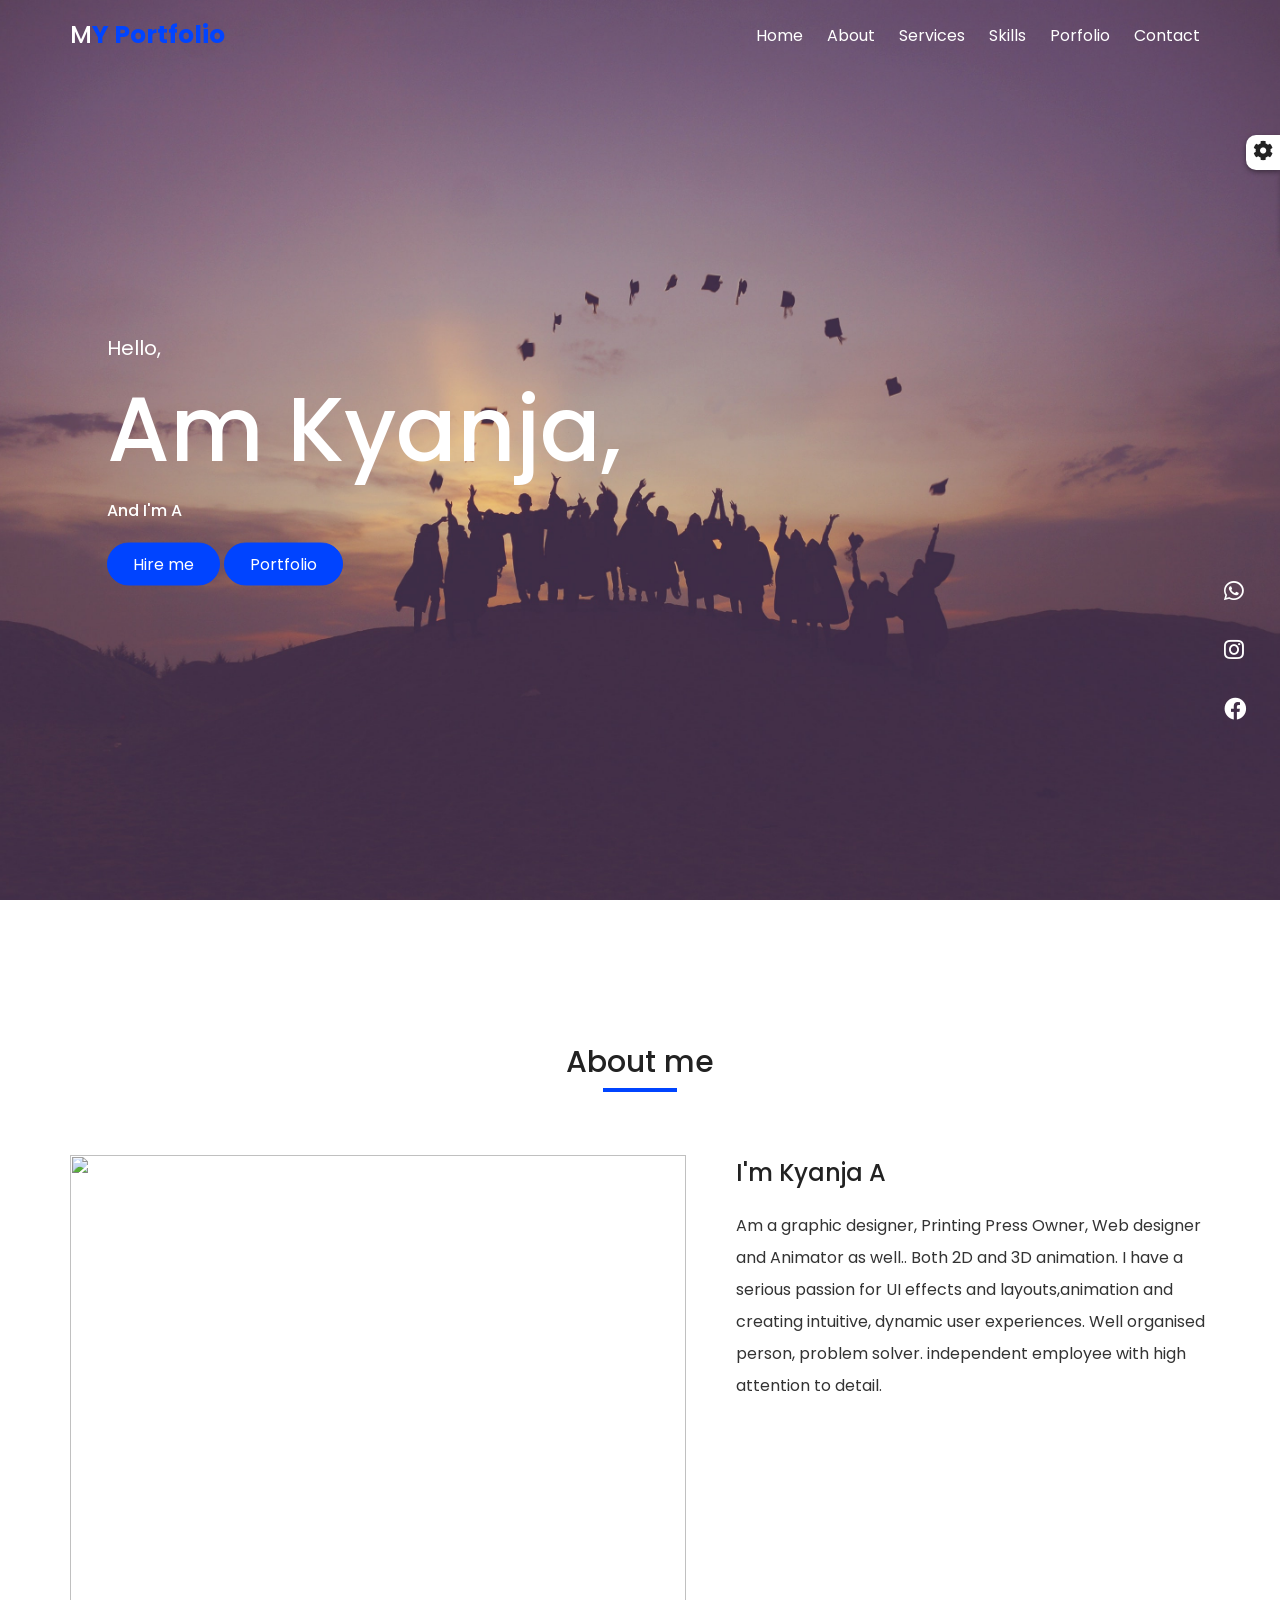
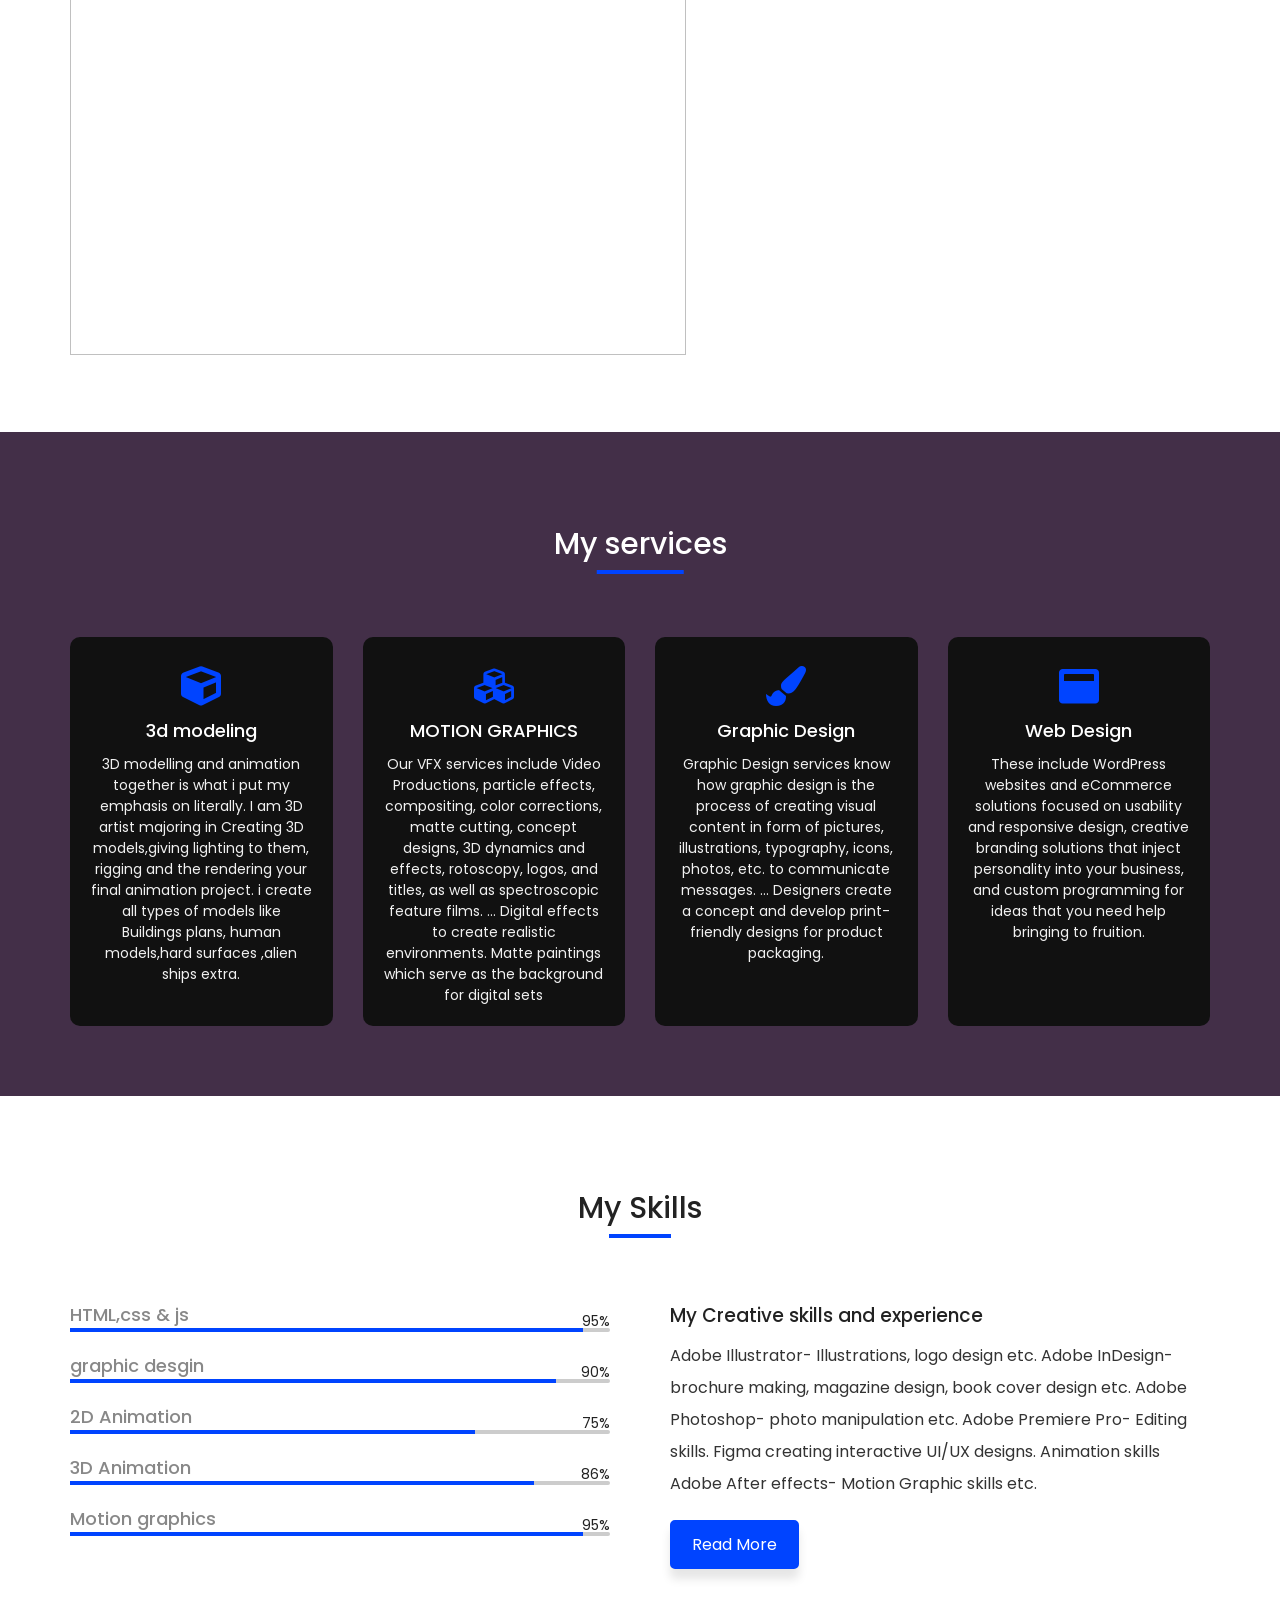
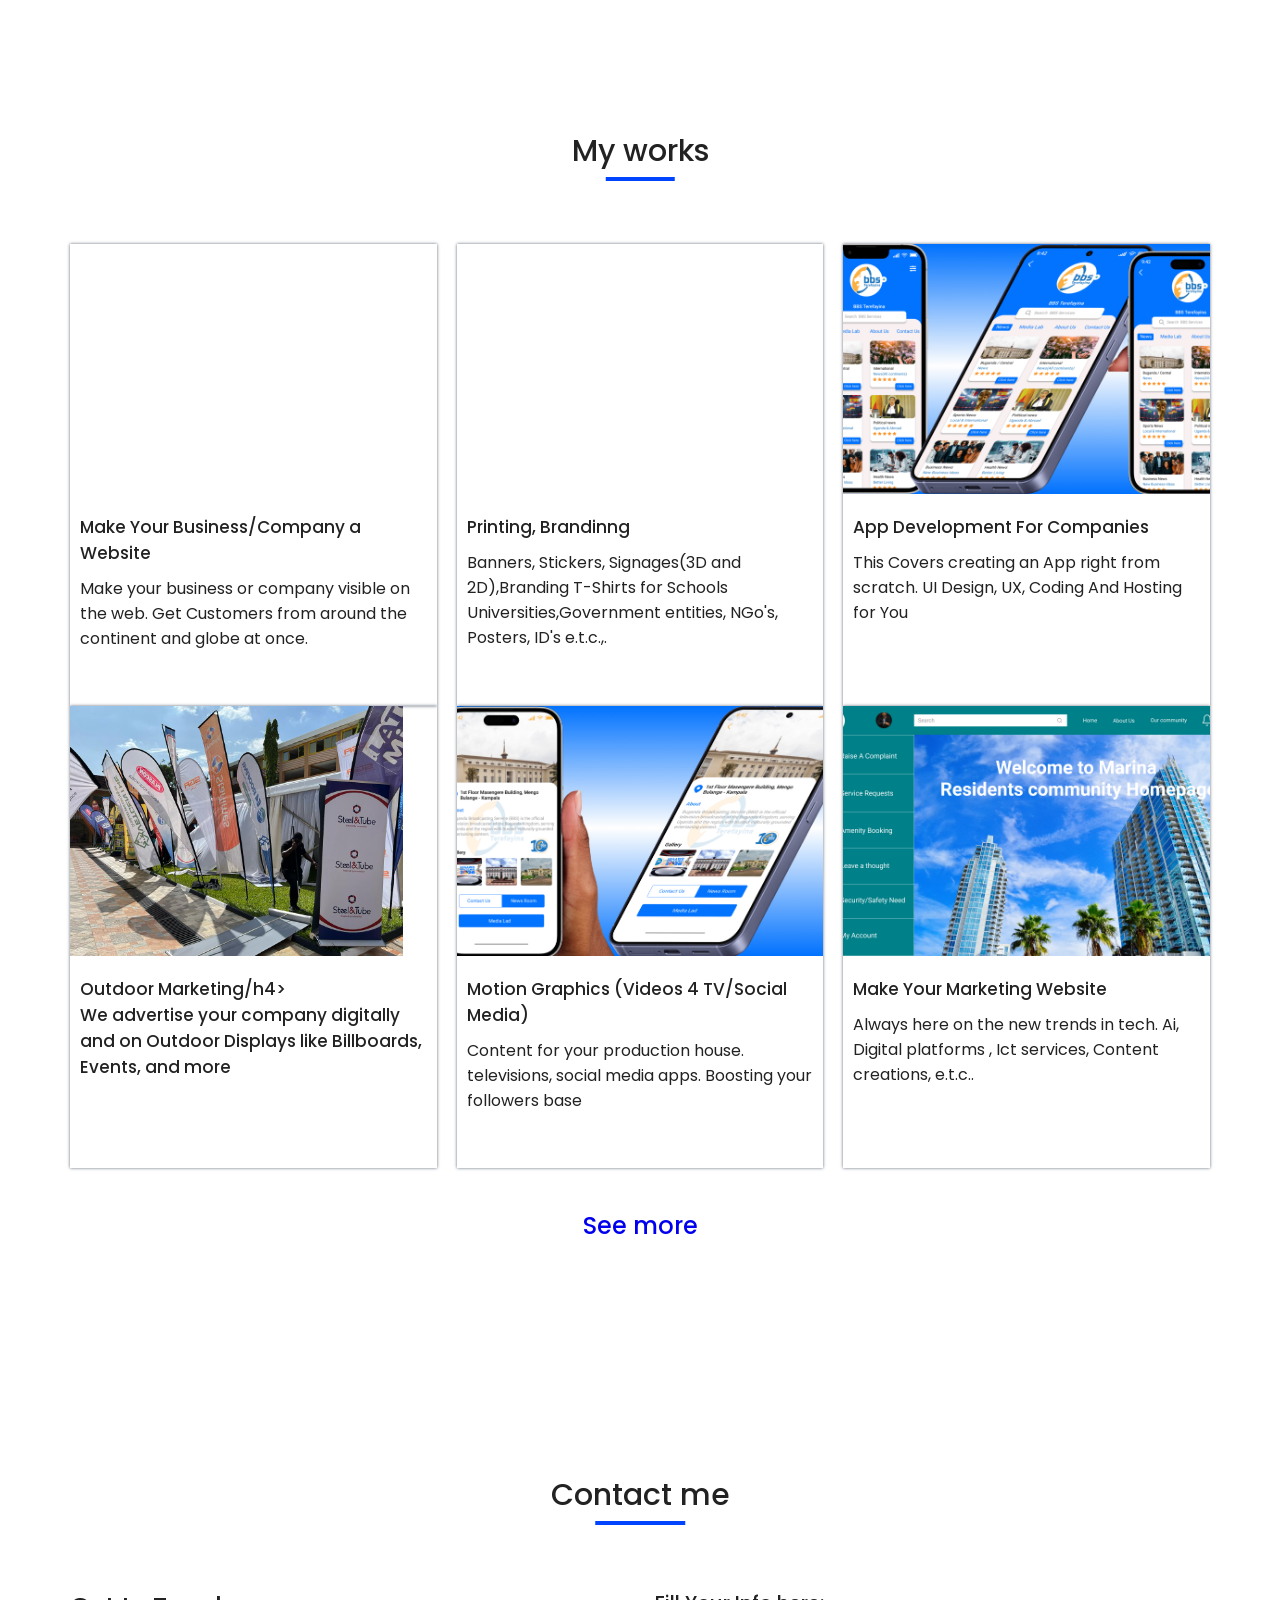
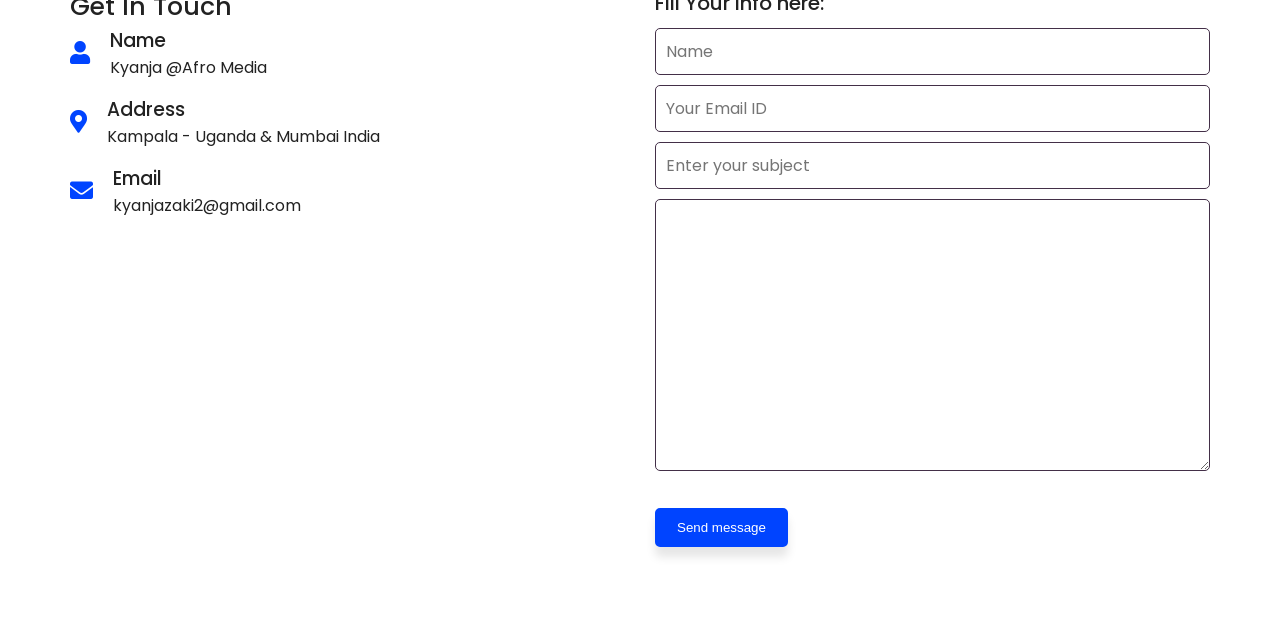
==== index.html @ 5a4c129a "Rename my website.html to index.html" ====
<!DOCTYPE html>
<html lang="en">

<head>
  <meta charset="UTF-8">
  <meta http-equiv="X-UA-Compatible" content="IE=edge">
  <meta name="viewport" content="width=device-width, initial-scale=1.0">
  <title>Personal Portfolio</title>
  <!-- favicon -->
  <link rel="shortcut icon" href="images/favicosn-1.ico" type="image/x-icon" />
  <!-- Font Awesome -->
  <link rel="stylesheet" href="https://cdnjs.cloudflare.com/ajax/libs/font-awesome/5.15.3/css/all.min.css" />
  <!-- AOS -->
  <link rel="stylesheet" href="https://cdnjs.cloudflare.com/ajax/libs/aos/2.3.4/aos.css" />
  <!-- Glidejs -->
  <link rel="stylesheet" href="https://cdnjs.cloudflare.com/ajax/libs/Glide.js/3.4.1/css/glide.core.css" />
  <link rel="stylesheet" href="https://cdnjs.cloudflare.com/ajax/libs/Glide.js/3.4.1/css/glide.theme.css" />
  <!-- Custom Stylesheet -->
  <link rel="stylesheet" href="style.css" />

</head>

<body>

  <!-- Header -->
  <header class="header" id="home">
    <!-- Navigation -->
    <nav class="nav">
      <div class="navigation container">
        <div class="logo">
          <h1>M<span>Y</span><span> Portfolio</span></h1>
        </div>

        <div class="menu">
          <div class="top-nav">
            <div class="logo">
              <h1>Ǩ<span>镝</span><span> Portfolio</span></h1> 
            </div>



            <div class="close">
              <i class="fas fa-times"></i>
            </div>
          </div>

          <ul class="nav-list">
            <li class="nav-item">
              <a href="#home" class="nav-link scroll-link">Home</a>
              <a href="#about" class="nav-link scroll-link">About</a>
              <a href="#services" class="nav-link scroll-link">Services</a>
              <a href="#skills" class="nav-link scroll-link">Skills</a>
              <a href="#blog" class="nav-link scroll-link">Porfolio</a>
              
              <a href="#contact" class="nav-link scroll-link">Contact</a>
            </li>
          </ul>
        </div>
        <div class="hamburger">
          <i class="fas fa-bars"></i>
        </div>
      </div>
    </nav>
    <!-- Header Image  -->
    <img src="./images/kim1.jpg" alt="" />

    <!-- Hero  -->
    <div class="hero">
      <h3>Hello,</h3>
      <h1>Am Kyanja,</h1>
      <h4>And I'm A <span id="type1" class="typeit"></span></h4>
      <a href="#contact" class="nav-link scroll-link">Hire me</a>
<a href="#blog" class="nav-link scroll-link">Portfolio</a>
    </div>

    <div class="icons">
      <div><span><a href="https://wa.me/0772697828"><i class="fab fa-whatsapp"></i></a></span></div><br>
      <div><span> <a href="https:www.instagram.com/Kyanja_alzak_kim"><i class="fab fa-instagram"></i></a></span></div><br>
      <div><span><a href="https:www.facebook.com/Kyanja_alzak_kim"><i class="fab fa-facebook"></i></a></span></div><br>
<div><span><a href="https://www.behance.net/kyanjaalzakkim"><i class="fab fa-Behance"></i></a></span></div><br>

     
    </div>

    <!-- color  -->

    <div class="control">
      <div class="widget">
        <i class="fas fa-cog"></i>
      </div>

      <div class="colors">
        <span data-id="#0044ff"></span>
        <span data-id="#ff4600"></span>
        <span data-id="#ce00ff"></span>
        <span data-id="#03ffc7"></span>
      </div>
    </div>
  </header>

  <!-- Main  -->

  <section class="section about" id="about">
    <div class="title">
      <h1>About me</h1>
    </div>

    <div class="about-center container">
      <div class="left" data-aos="fade-right" data-aos-duration="1500">
        <img src="./images/mee.jpg" alt="" />
      </div>
      <div class="right" data-aos="fade-left" data-aos-duration="1500">
        <h1>I'm Kyanja A <span id="type2"></span></h1>
        <p>
         
          Am a graphic designer, Printing Press Owner, Web designer and Animator as well.. Both 2D and 3D animation.
          I have a serious passion for UI effects and layouts,animation and creating intuitive, 
          dynamic user experiences.
          
          Well organised person, problem solver. 
          independent employee with high attention to detail.


        </p>
        
      </div>
    </div>
  </section>

  <!-- Services  -->
  <section class="section theme" id="services">
    <div class="title">
      <h1>My services</h1>
    </div>

    <div class="services-center container">
      <div class="service" data-aos="fade-right" data-aos-duration="1500">
        <span><i class="fas fa-cube"></i></span>
        <h2>3d modeling</h2>
        <p>
          3D modelling and animation together is what i put my emphasis on literally. I am 3D artist majoring in Creating 3D models,giving lighting to them, rigging and the rendering your final animation project. i create all types of models like Buildings plans, human models,hard surfaces ,alien ships extra.
        </p>
      </div>

      <div class="service" data-aos="fade-up" data-aos-duration="1500">
        <span><i class="fa fa-cubes" aria-hidden="true"></i></span>
        <h2>MOTION GRAPHICS</h2>
        <p>
          Our VFX services include Video Productions, particle effects, compositing, color corrections, matte cutting, concept designs, 3D dynamics and effects, rotoscopy, logos, and titles, as well as spectroscopic feature films. ... Digital effects to create realistic environments. Matte paintings which serve as the background for digital sets
        </p>
      </div>
      <div class="service" data-aos="fade-left" data-aos-duration="1500">
        <span><i class="fa fa-paint-brush" aria-hidden="true"></i>
</span>
        <h2>Graphic Design</h2>
        <p>
          Graphic Design services know how graphic design is the process of creating visual content in form of pictures, illustrations, typography, icons, photos, etc. to communicate messages. ... Designers create a concept and develop print-friendly designs for product packaging.
        </p>
      </div>
<div class="service" data-aos="fade-left" data-aos-duration="1500">
        <span><i class="fa fa-window-maximize" aria-hidden="true"></i>
</span>
        <h2>Web Design</h2>
        <p>
         These include WordPress websites and eCommerce solutions focused on usability and responsive design, creative branding solutions that inject personality into your business, and custom programming for ideas that you need help bringing to fruition.
        </p>
      </div>
    </div>
  </section>
  <!-- Skills  -->
  <section class="section skills" id="skills">
    <div class="title">
      <h1>My Skills</h1>
    </div>

    <div class="skills-center container">
      <div class="skills-left">
        <div class="skills-box">
          <h4>HTML,css & js </h4>
          <div class="skills-ilt">
            <div class="skills-bar html"></div>
            <span>95%</span>
          </div>
        </div>
        <div class="skills-box">
          <h4>graphic desgin</h4>
          <div class="skills-ilt">
            <div class="skills-bar css"></div>
            <span>90%</span>
          </div>
        </div>
        <div class="skills-box">
          <h4>2D Animation</h4>
          <div class="skills-ilt">
            <div class="skills-bar javascript"></div>
            <span>75%</span>
          </div>
        </div>
        <div class="skills-box">
          <h4>3D Animation</h4>
          <div class="skills-ilt">
            <div class="skills-bar nodejs"></div>
            <span>86%</span>
          </div>
        </div>
        <div class="skills-box">
          <h4>Motion graphics</h4>
          <div class="skills-ilt">
            <div class="skills-bar mongodb"></div>
            <span>95%</span>
          </div>
        </div>
      </div>

      <div class="right">
        <h3>My Creative skills and experience</h3>
        <p>
          Adobe Illustrator- Illustrations, logo design etc.
Adobe InDesign- brochure making, magazine design, book cover design etc.
           Adobe Photoshop- photo manipulation etc.
           Adobe Premiere Pro- Editing skills.
           Figma creating interactive UI/UX designs.
           Animation skills
           Adobe After effects- Motion Graphic skills etc.
        </p>
        <a href="" class="btn">Read More</a>
      </div>
    </div>
  </section>


  

  <!-- Porfolio  -->


  <section class="section blog" id="blog">
    <div class="title">
      <h1>My works</h1>
    </div>

    <div class="blog-center container" data-aos="fade-up" data-aos-duration="1500">
      <div class="blog-box">
        <div class="image-container">
          <img src="./images/home page.jpg" alt="" />
        </div>
        <div class="content">
          <h4>Make Your Business/Company a  Website</h4>
          <p>
            Make your business or company visible on the web. 
            Get Customers from around the continent and globe at once.
          </p>
          <a href="Read More"></a>
        </div>
      </div>

      
     <div class="blog-box">
        <div class="image-container">
          <img src="./images/govt.jpg" alt="" />
        </div>
        <div class="content">
          <h4>Printing, Brandinng</h4>
          <p>
            Banners, Stickers, Signages(3D and 2D),Branding T-Shirts for Schools
            Universities,Government entities, NGo's, Posters, ID's e.t.c.,.
          </p>
          <a href="Read More"></a>
        </div>
      </div>
 <div class="blog-box">
        <div class="image-container">
          <img src="./images/interface.jpg" alt="" />
        </div>
        <div class="content">
          <h4>App Development For Companies</h4>
          <p>
            This Covers creating an App right from scratch.
            UI Design, UX, Coding And Hosting for You
          </p>
          <a href="Read More"></a>
        </div>
      </div>

<div class="blog-box">
        <div class="image-container">
          <img src="./images/drops.jpg" alt="" />
        </div>
        <div class="content">
          <h4>Outdoor Marketing/h4>
          <p>
            We advertise your company digitally and on Outdoor
            Displays like Billboards, Events, and more
          </p>
          <a href="Read More"></a>
        </div>
      </div>

<div class="blog-box">
        <div class="image-container">
          <img src="./images/mockup.jpg" alt="" />
        </div>
        <div class="content">
          <h4>Motion Graphics (Videos 4 TV/Social Media)</h4>
          <p>
            Content for your production house. televisions, social media apps.
            Boosting your followers base
          </p>
          <a href="Read More"></a>
        </div>
      </div>

<div class="blog-box">
        <div class="image-container">
          <img src="./images/Resident.jpg" alt="" />
        </div>
        <div class="content">
          <h4>Make Your Marketing Website</h4>
          <p>
            Always here on the new trends in tech. Ai, Digital platforms , 
            Ict services, Content creations, e.t.c..
          </p>
          <a href="Read More"></a>
        </div>
      </div>
</div> 
<div class="title">
      <h2>
              <a href="#">See more</a></h2>
    </div>         
  </section>



  <!-- Contact form  -->

  <section class="section contact" id="contact">
    <div class="title">
      <h1>Contact me</h1>
    </div>

    <div class="contact-center container">
      <div class="left" data-aos="fade-dowm" data-aos-duration="1500">
        <h2>Get In Touch</h2>
        
        <div>
          <span class="icon"><i class="fas fa-user"></i></span>
          <span class="content">
            <h3>Name</h3>
            <span>Kyanja @Afro Media</span>
          </span>
        </div>

        <div>
          <span class="icon"><i class="fas fa-map-marker-alt"></i></span>
          <span class="content">
            <h3>Address</h3>
            <span>Kampala - Uganda & Mumbai India</span>
          </span>
        </div>

        <div>
          <span class="icon"><i class="fas fa-envelope"></i></span>
          <span class="content">
            <h3>Email</h3>
            <span>kyanjazaki2@gmail.com</span>
          </span>
        </div>
      </div>

      <div class="right" data-aos="fade-up" data-aos-duration="1500">
        <form action="formp.php" method="POST" class="form">
          <h2>Fill Your Info here:</h2>
          <div>
            <input type="text" name="uname" placeholder="Name" required />
            <input type="email" name="email" placeholder="Your Email ID" required />
            <input type="text" name="subject" placeholder="Enter your subject" required />
          </div>

          <textarea name="message" id="" cols="30" rows="10" placeholder="Your message" required>
            </textarea>
          <button type="submit" class="btn btn-form">Send message</button>
        </form>
      </div>
    </div>
  </section>

  


  <!-- Scripts -->
  <!-- AOS -->
  <script src="https://cdnjs.cloudflare.com/ajax/libs/aos/2.3.4/aos.js"></script>
  <!-- TypeIt -->
  <script src="https://cdnjs.cloudflare.com/ajax/libs/typeit/7.0.4/typeit.min.js"></script>
  <!-- Glidejs -->
  <script src="https://cdnjs.cloudflare.com/ajax/libs/Glide.js/3.4.1/glide.min.js"></script>
  <!-- GSAP -->
  <script src="https://cdnjs.cloudflare.com/ajax/libs/gsap/3.6.1/gsap.min.js"></script>
  <!-- Custom Script -->
  <script src="index.js"></script>
	<script>// Fix Nav
const navBar = document.querySelector(".nav");
const navHeight = navBar.getBoundingClientRect().height;
window.addEventListener("scroll", () => {
  const scrollHeight = window.pageYOffset;
  if (scrollHeight > navHeight) {
    navBar.classList.add("fix-nav");
  } else {
    navBar.classList.remove("fix-nav");
  }
});


// Toggle Menu
const menu = document.querySelector(".menu");
const navOpen = document.querySelector(".hamburger");
const navClose = document.querySelector(".close");

const navLeft = menu.getBoundingClientRect().left;
navOpen.addEventListener("click", () => {
  if (navLeft < 0) {
    menu.classList.add("show");
    document.body.classList.add("show");
    navBar.classList.add("show");
  }
});

navClose.addEventListener("click", () => {
  if (navLeft < 0) {
    menu.classList.remove("show");
    document.body.classList.remove("show");
    navBar.classList.remove("show");
  }
});

// Colors

const widget = document.querySelector(".widget");
const control = document.querySelector(".control");

widget.addEventListener("click", () => {
  control.classList.toggle("open");
});

const colors = [...document.querySelectorAll(".colors span")];
document.querySelector(":root").style.setProperty("--customColor", "#0044ff");

colors.forEach((color) => {
  color.addEventListener("click", () => {
    const currentColor = color.dataset.id;
    document
      .querySelector(":root")
      .style.setProperty("--customColor", currentColor);
  });
});

window.addEventListener("scroll", () => {
  control.classList.remove("open");
});

// Glidejs

const glide = document.querySelector(".glide");

if (glide)
  new Glide(glide, {
    type: "carousel",
    startAt: 0,
    perView: 3,
    gap: 30,
    hoverpause: true,
    autoplay: 2000,
    animationDuration: 800,
    animationTimingFunc: "linear",
    breakpoints: {
      996: {
        perView: 2,
      },
      768: {
        perView: 1,
      },
    },
  }).mount();

AOS.init();

new TypeIt("#type1", {
  speed: 120,
  loop: true,
  waitUntilVisible: true,
})
  .type("Designer", { delay: 400 })
  .pause(500)
  .delete(20)
  .type("3D Animator", { delay: 400 })
  .pause(500)
  .delete(20)
  .type("VFX Artist", { delay: 400 })
  .pause(500)
  .delete(20)
 .type("Web Designer", { delay: 400 })
  .pause(500)
  .delete(20)
  .go();

new TypeIt("#type2", {
  speed: 120,
  loop: true,
  waitUntilVisible: true,
})
  .type("Designer", { delay: 400 })
  .pause(500)
  .delete(20)
  .type("3D Animator", { delay: 400 })
  .pause(500)
  .delete(20)
  .type("Motion Graphics Artist", { delay: 400 })
  .pause(500)
  .delete(20)
.type("Web Designer", { delay: 400 })
  .pause(500)
  .delete(20)
  .go();

gsap.from(".logo", { opacity: 0, duration: 1, delay: 0.5, y: -10 });
gsap.from(".hamburger", { opacity: 0, duration: 1, delay: 0.8, x: 20 });
gsap.from(".banner", { opacity: 0, duration: 1, delay: 1.1, x: -200 });
gsap.from(".hero h3", { opacity: 0, duration: 1, delay: 1.4, y: -50 });
gsap.from(".hero h1", { opacity: 0, duration: 1, delay: 1.7, y: -45 });
gsap.from(".hero h4", { opacity: 0, duration: 1, delay: 2.1, y: -30 });
gsap.from(".hero a", { opacity: 0, duration: 1, delay: 2.4, y: -10 });

gsap.from(".nav-item", {
  opacity: 0,
  duration: 1,
  delay: 1,
  y: 30,
  stagger: 0.2,
});

gsap.from(".icons span", {
  opacity: 0,
  duration: 1,
  delay: 2.5,
  x: -30,
  stagger: 0.2,
});
</script>


</body>

</html>
---- style.css ----
@import url('https://fonts.googleapis.com/css2?family=Poppins:wght@300;500;600&display=swap');

:root {
  --customColor: #ff4600;
  --purple: #ce00ff;
  --orange: #ff4600;
  --orange: #ff4600;
  --cyan: #03ffc7;
  --light: #33b3e6;

   
}
*,
*::before,
*::after {
  margin: 0;
  padding: 0;
  box-sizing: inherit;
}

html {
  scroll-behavior: smooth;
  box-sizing: border-box;
  font-size: 62.5%;
}

body {
  font-family: 'Poppins', sans-serif;
  font-size: 1.6rem;
  font-weight: 400;
  background-color: #fff;
  color: #222;
  position: relative;
  z-index: 1;
}

h1,
h2,
h3,
h4 {
  font-weight: 500;
}

a {
  text-decoration: none;
}
.fa-whatsapp{
color:white;
}
.fa-instagram{
color:white;
}

.fa-linkedin{
color:white;
}

.fa-facebook{
color:white;
}

img {
  max-width: 100%;
}

li {
  list-style-type: none;
}

.container {
  max-width: 114rem;
  margin: 0 auto;
}

@media only screen and (max-width: 1200px) {
  .container {
    padding: 0 3rem;
  }
}

/* Header */
.header {
  position: relative;
  width: 100%;
  min-height: 100vh;
  background-color: #ff4600;
  z-index: 1;
  overflow: hidden;
}

.header img {
  position: absolute;
  top: 0;
  left: 0;
  width: 100%;
  height: 100%;
  object-fit: cover;
  z-index: -1
}

.nav {
  padding: 1.6rem 0
}

.nav.fix-nav {
  position: fixed;
  top: 0;
  left: 0;
  width: 100%;
  background-color: var(--customColor);
  box-shadow: 0 5px 15px #432f48;
  z-index: 999;
}

.nav.fix-nav .logo h1 span {
  color: #fff
}

.navigation {
  display: flex;
  align-items: center;
  justify-content: space-between;
}

.logo h1 {
  font-size: 2.5rem;
  color: #fff;
}

.logo h1 span {
  font-weight: bold;
  color: var(--customColor);
}

.nav-list {
  display: flex;
  align-items: center;
}

.nav-item:not(:last-child) {
  margin-right: .5rem;
}

.nav-link:link,
.nav-link:visited {
  color: #fff;
  padding: .8rem 1rem;
  transition: all 300ms ease-in-out;
}

.nav-link:hover {
  border-radius: .3rem;
  background-color: var(--customColor);
}

.hamburger,
.top-nav {
    display: none;
}

@media only screen and (max-width: 768px) {
    .menu {
        position: fixed;
        top: 0;
        left: -100%;
        width: 0%;
        max-width: 35rem;
        height: 100%;
        background-color: #fff;
        transition: all 500ms ease-in-out;
        z-index: 100;
    }
    .menu.show {
        left: 0;
        width: 100%;
    }

    .top-nav {
        display: flex;
        align-items: center;
        justify-content: space-between;
        background-color: var(--customColor);
        padding: 1rem 1.6rem;
    }

    .logo h1 span,
    .top-nav .close {
        color: #fff;
    }

    .hamburger,
    .top-nav .close {
        display: block;
        color: #fff;
        font-size: 2.3rem;
        padding: .5rem;
        cursor: pointer;
    }

    .nav-link:link,
    .nav-link:visited {
        display: block;
        font-size: 1.7rem;
        color: #222;
        padding: 1rem 0;
    }

    .nav-list {
        flex-direction: column;
        align-items: flex-start;
        padding: 1rem 1.6rem;
    }
    body.show::before {
        content: '';
        position: absolute;
        top: 0;
        left: 0;
        width: 100%;
        height: 100%;
        background: rgba(0, 0, 0, .8);
        z-index: 1;
    }

    .nav.show {
        background-color: rgba(0, 0, 0, .8);
    }

}

/* Hero  */
.hero {
  position: absolute;
  top: 51%;
  right: 51.5%;
  transform: translate(0, -50%);
  color: #fff;
	
}

.hero h3 {
  font-weight: 400;
  font-size: 2rem;
}
.hero h1 {
  font-size: 9rem;
  margin: 0;
 
}
.hero h4 span {
  color: var(--customColor);
  text-decoration: underline;

}
.hero a:link,
.hero a:visited {
  display: inline-block;
  padding: .8rem 2.5rem;
  border: 1px solid var(--customColor);
  background-color: var(--customColor);
  color: #fff;
  margin-top: 2rem;
	border-radius: 1000px;

}

.hero a:hover {
  background-color: transparent;border-radius: 1000px;
}

@media only screen and (max-width:1200px) {
  .hero {
    transform: translate(-5%, 50%);
  }

  .hero h1 {
    font-size: 7rem;
  }
}

@media only screen and (max-width:996px)  {
  .hero {
    transform: translate(5%, 50%);
  }

  .hero h1 {
    font-size: 6rem;
  }
}

@media only screen and (max-width:768px) {
  .hero h1 {
    font-size: 5rem;
  }
}

@media only screen and (max-width:567px) {
  .hero {
    top: 65%;
    transform: translate(0, -50%);
  }

  .hero h1 {
    font-size: 4rem;
  }

  .hero h3 {
    font-size: 1.6rem;
  }

  .hero h4 {
    font-size: 1.6rem;
  }
}

.icons {
  position: absolute;
  bottom: 10%;
  right: 2.6%;
  color: white;
	
}
.icons span:not(:last-child) {
  margin-right: 1rem;
}

.icons span {
  font-size: 2.25rem;
  cursor: pointer;
  transition: all 300ms ease-in-out;
}

.icons span:hover i {
  color: var(--customColor);
}

@media only screen and (max-width: 967px) {
  .icons {
    display: none;
  }
}

.control {
  position: fixed;
  right: -3.5rem;
  top: 15%;
  transition: all 300ms ease-in-out;
  z-index: 1000;
}

@keyframes spin {
  0% {
    transform: rotate(0deg);
  }

  100% {
    transform: rotate(360deg);
  }
}

.control.open {
  right: 0;
}

.control .widget {
  position: absolute;
  left: -3.4rem;
  border-radius: 1rem 0 0 1rem;
  padding: .5rem .7rem;
  margin-right: .1rem;
  box-shadow: 0 2px 5px rgba(0, 0, 0, .4);
  cursor: pointer;
  background-color: #fff;
  text-align: center;
}
.control .widget i {
  font-size: 2rem;
  animation: soin 2s linear infinite;
}

.control .colors {
  background-color: #fff;
  padding: 1rem .8rem;
  box-shadow: 0 2px 5px rgba(0, 0, 0, .2);
}

.control .colors span {
  display: block;
  width: 1.9rem;
  height: 1.9rem;
  padding: .7rem;
  border-radius: 50%;
  box-shadow: 0 2px 5px rgba(0, 0, 0, .2);
  cursor: pointer;
}

.control .colors span:not(:last-child) {
  margin-bottom: .7rem;
}
.control .colors span:nth-child(1) {
  background-color: var(--blue);
}

.control .colors span:nth-child(2) {
  background-color: var(--orange);
}

.control .colors span:nth-child(3) {
  background-color: var(--purple);
}

.control .colors span:nth-child(4) {
  background-color: var(--cyan);
}

/* About  */


.section {
  padding: 5rem 0 7rem 0;
  overflow-x: hidden;
}

.about {
  margin-top: 5rem;
}

.about-center {
  display: grid;
  grid-template-columns: 1.3fr 1fr;
  gap: 3rem 5rem;
}

.title {
  margin: 4rem 0 7rem 0;
  text-align: center;
}

.title h1 {
  font-size: 3rem;
  display: inline-block;
  position: relative;
  z-index: 0;
}

.title h1::after {
  content: '';
  position: absolute;
  left: 50%;
  bottom: -20%;
  transform: translate(-50%, -50%);
  background-color: var(--customColor);
  width: 50%;
  height: .4rem;
  z-index: 1;
}


.left img {
  height: 80rem;
  width: 100%;
  object-fit: cover;
}

.right h1 {
  margin-bottom: 2rem;
}

.right p {
  line-height: 2;
  margin-bottom: 2rem;
  color: #333;
}

.right h1 span {
  color: var(--customColor);
}


a.btn,
.btn-form {
  display: inline-block;
  padding: 1rem 2rem;
  background-color: var(--customColor);
  color: #fff;
  border-radius: .5rem;
  border: 2px solid var(--customColor);
  box-shadow: 0 10px 10px rgba(0, 0, 0, .1);
  transition: all 300ms ease-in-out;
}

a.btn:hover,
.btn-form:hover {
  transform: translateY(-3px);
  background-color: transparent;
  color: inherit;
}
a.btn:active,
.btn-form:active {
  transform: translateY(0);
}


/* Services */

.theme {
  background-color: #432F48;
}

.theme .title {
  color: #fff;
}

.services-center {
  display: grid;
  grid-template-columns: repeat(auto-fit, minmax(25rem, 1fr));
  gap: 3rem;
}

.service {
  color: #fff;
  background-color: #111;
  padding: 2rem;
  text-align: center;
  border-radius: 1rem;
  transition: all 300ms ease-in-out;
}

.service span {
  color: var(--customColor);
  font-size: 4rem;
  transition: all 300ms ease-in-out;
}

.service h2 {
  font-size: 1.8rem;
  margin-bottom: 1rem;
}

.service p {
  font-size: 1.4rem;
  color: #f1f1f1;
}

.service:hover {
  background-color: var(--customColor);
}

.service span:hover{
  color: #fff;
}


.service:hover span {
  color: #fff;
}

/* Skills  */
.skills-box:not(:last-child) {
  margin-bottom: 2rem;
}

.skills-box h4 {
  font-size: 1.8rem;
  color: #888;
  font-weight: 500;
}

.skills-box .skills-ilt {
  width: 100%;
  position: relative;
  height: .4rem;
  background-color: #ccc;
  border-radius: .5rem;
}

.skills-box .skills-bar {
  background-color: var(--customColor);
  height: .4rem;
}

.skills-box .html {
  width: 95%;
}

.skills-box .nodejs {
  width: 86%;
}

.skills-box .css {
  width: 90%;
}

.skills-box .javascript {
  width: 75%;
}

.skills-box .mongodb {
  width: 95%;
}

.skills-box span {
  position: absolute;
  bottom: 10%;
  right: 0;
  font-size: 1.4rem;
}

.skills-center {
  display: grid;
  grid-template-columns: 1fr 1fr;
  gap: 6rem;
}

.right h3 {
  margin-bottom: 1rem;
}

.right p {
  margin-bottom: 2rem;
}

@media only screen and (max-width: 768px) {
  .skill-center {
    grid-template-columns: 1fr;
  }
}

/* Teams  */

.team {
  color: #fff;
  background-color: #111;
  padding: 3rem;
  text-align: center;
  border-radius: 1rem;
  border-bottom: 4px solid transparent;
  transition: all 300ms ease-in-out;
}

.team .img-cover {
  overflow: hidden;
  border-radius: 50%;
  border: 4px solid var(--customColor);
  height: 13rem;
  width: 13rem;
  margin: 0 auto;
  transition: all 300ms ease-in-out;
}


.team .img-cover img {
  height: 100%;
  object-fit: cover;
}
.team h3 {
  font-size: 1.6rem;
  margin: 1rem 0;
}
.team p {
  font-size: 1.5rem;
  color: #ccc;
  width: 80%;
  margin: 0 auto 1rem auto;
}

.team:hover {
  border-bottom: 4px solid #fff;
  background-color: var(--customColor);
}

.team:hover .img-cover {
 border-color: #fff;
}

/* Blog  */

.blog-center {
  display: grid;
  grid-template-columns: repeat(3, 1fr);
  gap: 0 2rem;
}

.blog-box  {
  width: 100%;
  box-shadow: 0 0 3px rgba(60, 72, 88, .8);
}

.image-container {
  height: 25rem;
}

.image-container img {
  object-fit: cover;
  height: 25rem;
}

.blog-box .content {
  padding: 2rem 1rem;
}
.blog-box .content h4 {
  font-weight: 500;
  font-size: 1.7rem;
  margin-bottom: 1rem;
}

.blog-box .content p {
  color: #222;
  margin-bottom: 1rem;
}

.blog-box a:link,
.blog-box a:visited {
  display: inline-block;
  padding: .7rem 0;
  color: var(--customColor);
  border-bottom: 2px solid var(--customColor);
}


@media only screen and (max-width: 768px) {
  .blog-center {
    grid-template-columns: repeat(2, 1fr);
    gap: 2rem;
  }
}

@media only screen and (max-width: 567px) {
  .blog-center {
    grid-template-columns: 1fr;
    gap: 4rem 0;
  }
}

/* Contact Form  */

.contact-center{
  display: grid;
  grid-template-columns: 1fr 1fr;
  gap: 3rem;
}

.left h2{
  font-size: 2.5rem;
}


.left p{
  font-size: 1.6rem;
  margin-bottom: 2rem;
}

.left div{
  display: flex;
  align-items: center;
  margin-bottom: 1.5rem;
}

.left div .content{
  text-align: left;
}

.left .icon{
  margin-right: 2rem;
  font-size: 2.3rem;
  color: var(--customColor);
}

form h2{
  font-size: 2rem;
  margin-bottom: 1rem;
}

.form input,.form textarea{
font-family: 'Poppins', sans-serif;
font-size: 1.6rem;
padding: 1rem 0;
text-indent: 1rem;
border-radius: .5rem;
margin-bottom: 1rem;
width: 100%;
outline: none;
border: none;
border: 1px solid #432F48;
}

.form .right div{
  display: flex;
}

.form .right div input{
  flex: 1 1 50%;
}

.form textarea{
  width: 100%;
  resize: vertical;
  margin-bottom: 3rem;
}


@media only screen and (max-width: 768px){
  .contact-center{
    grid-template-columns: 1fr;
  }

  .contact-center .left{
    text-align: left;
  }

  .left div .content h3{
    font-size: 1.6rem;
  }

  .left div .content span{
    font-size: 1.5rem;
  }
}


footer{
  background-color: #000;
  padding: 1.6rem 1rem;
  text-align: center; 
}

footer p{
  color: white;
}

footer p span{
  color: var(--customColor);
}










/* End  */
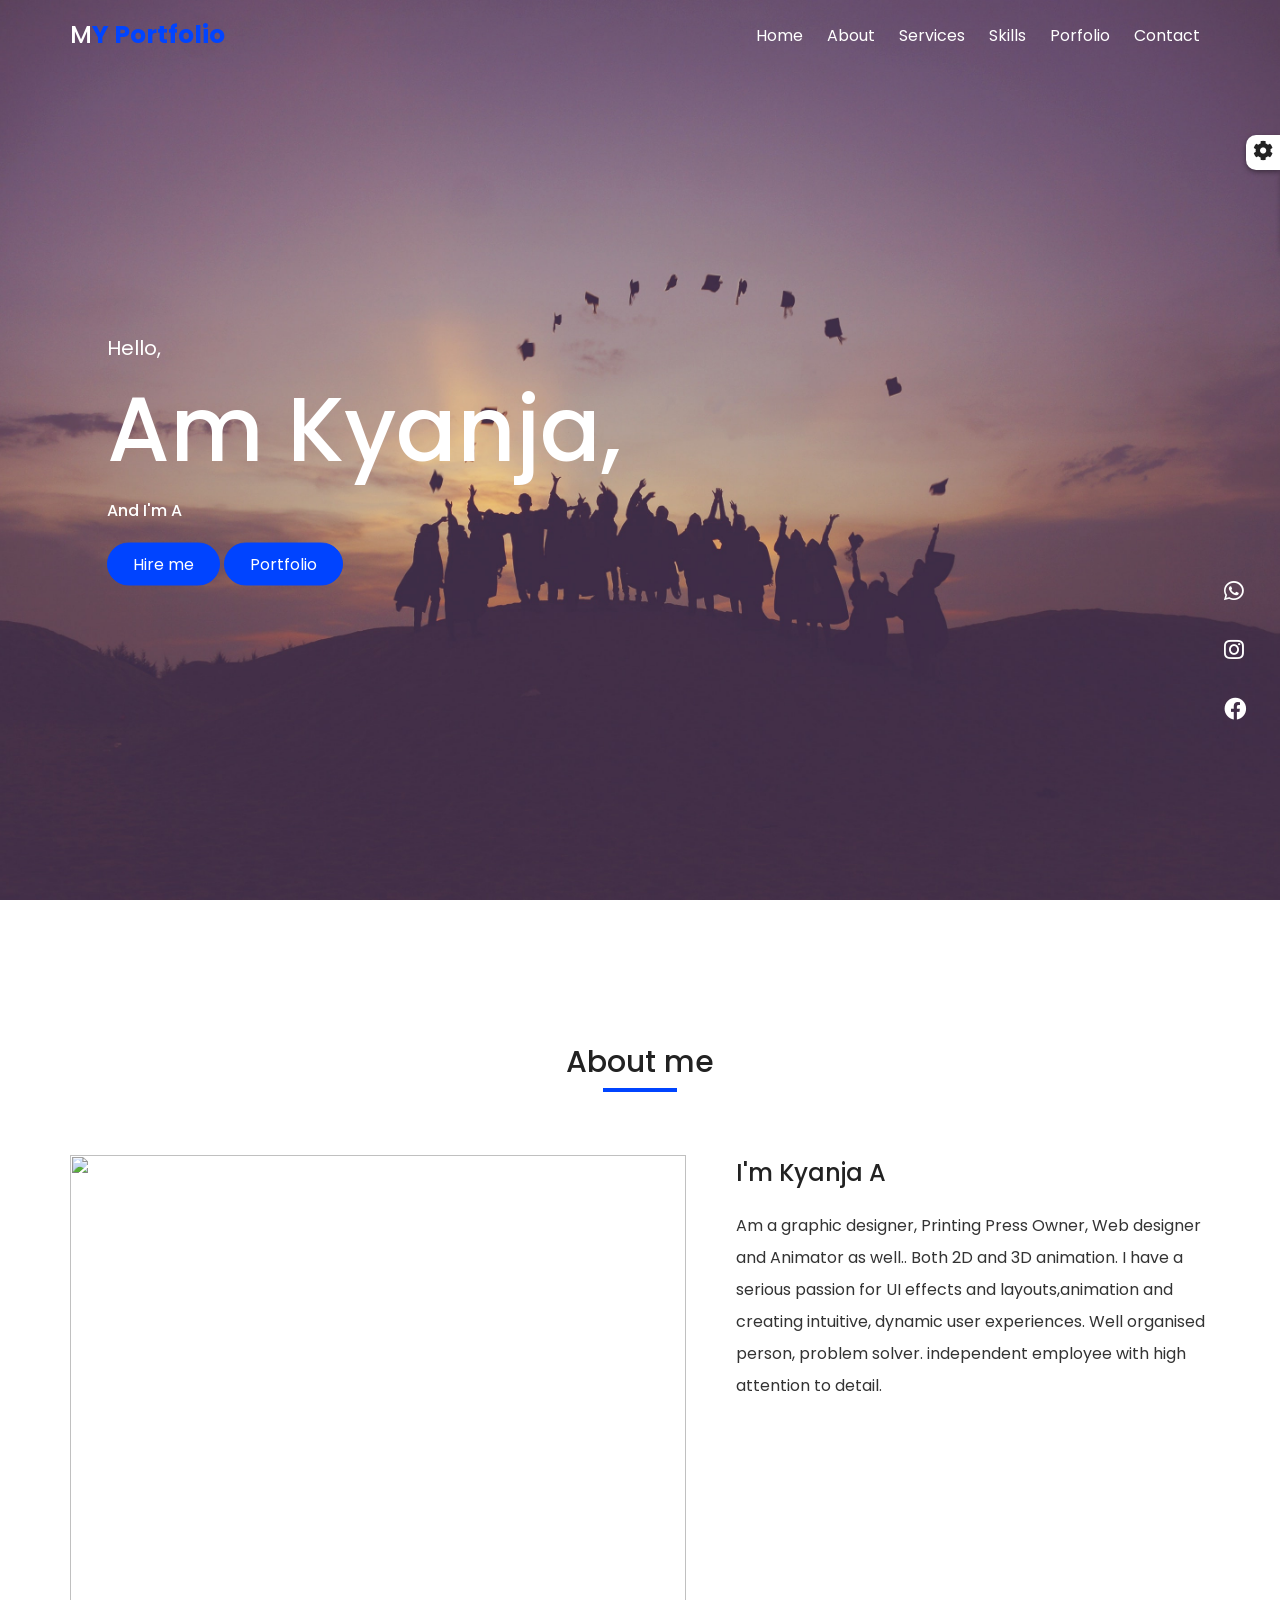
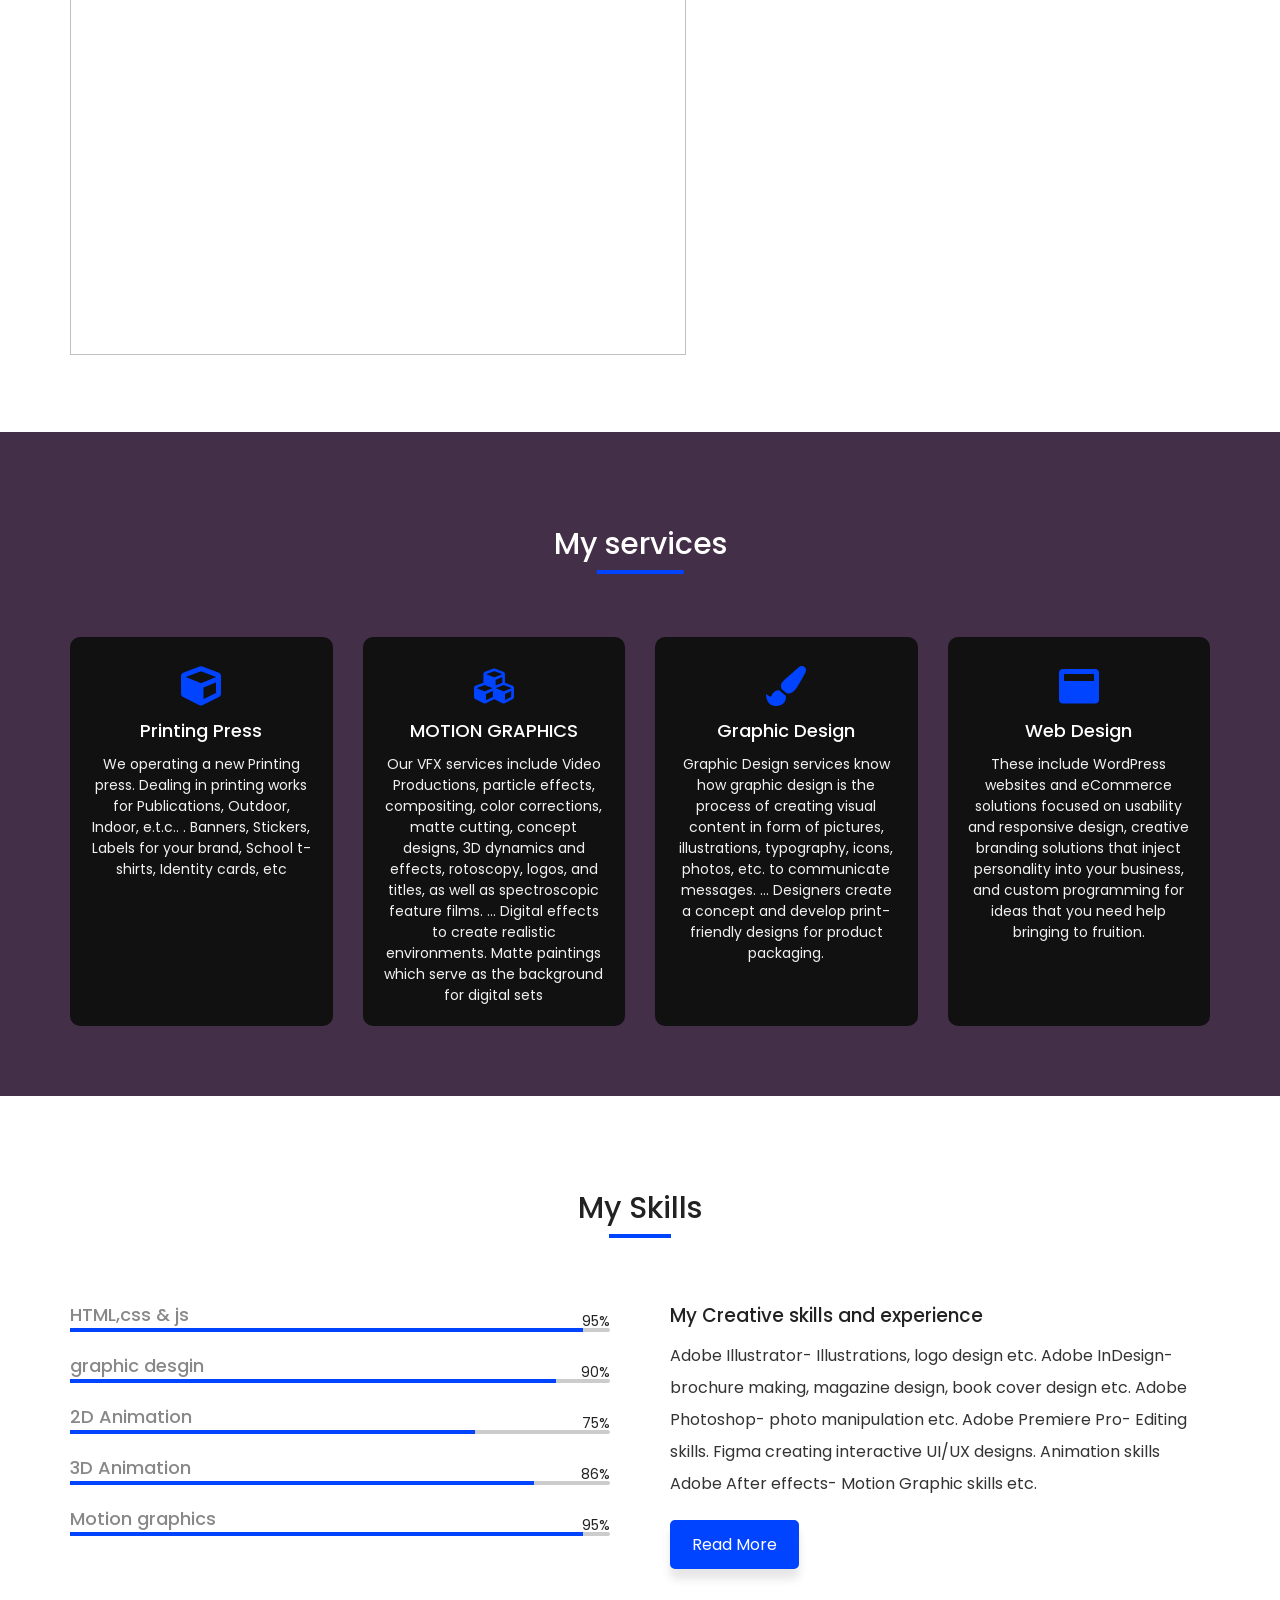
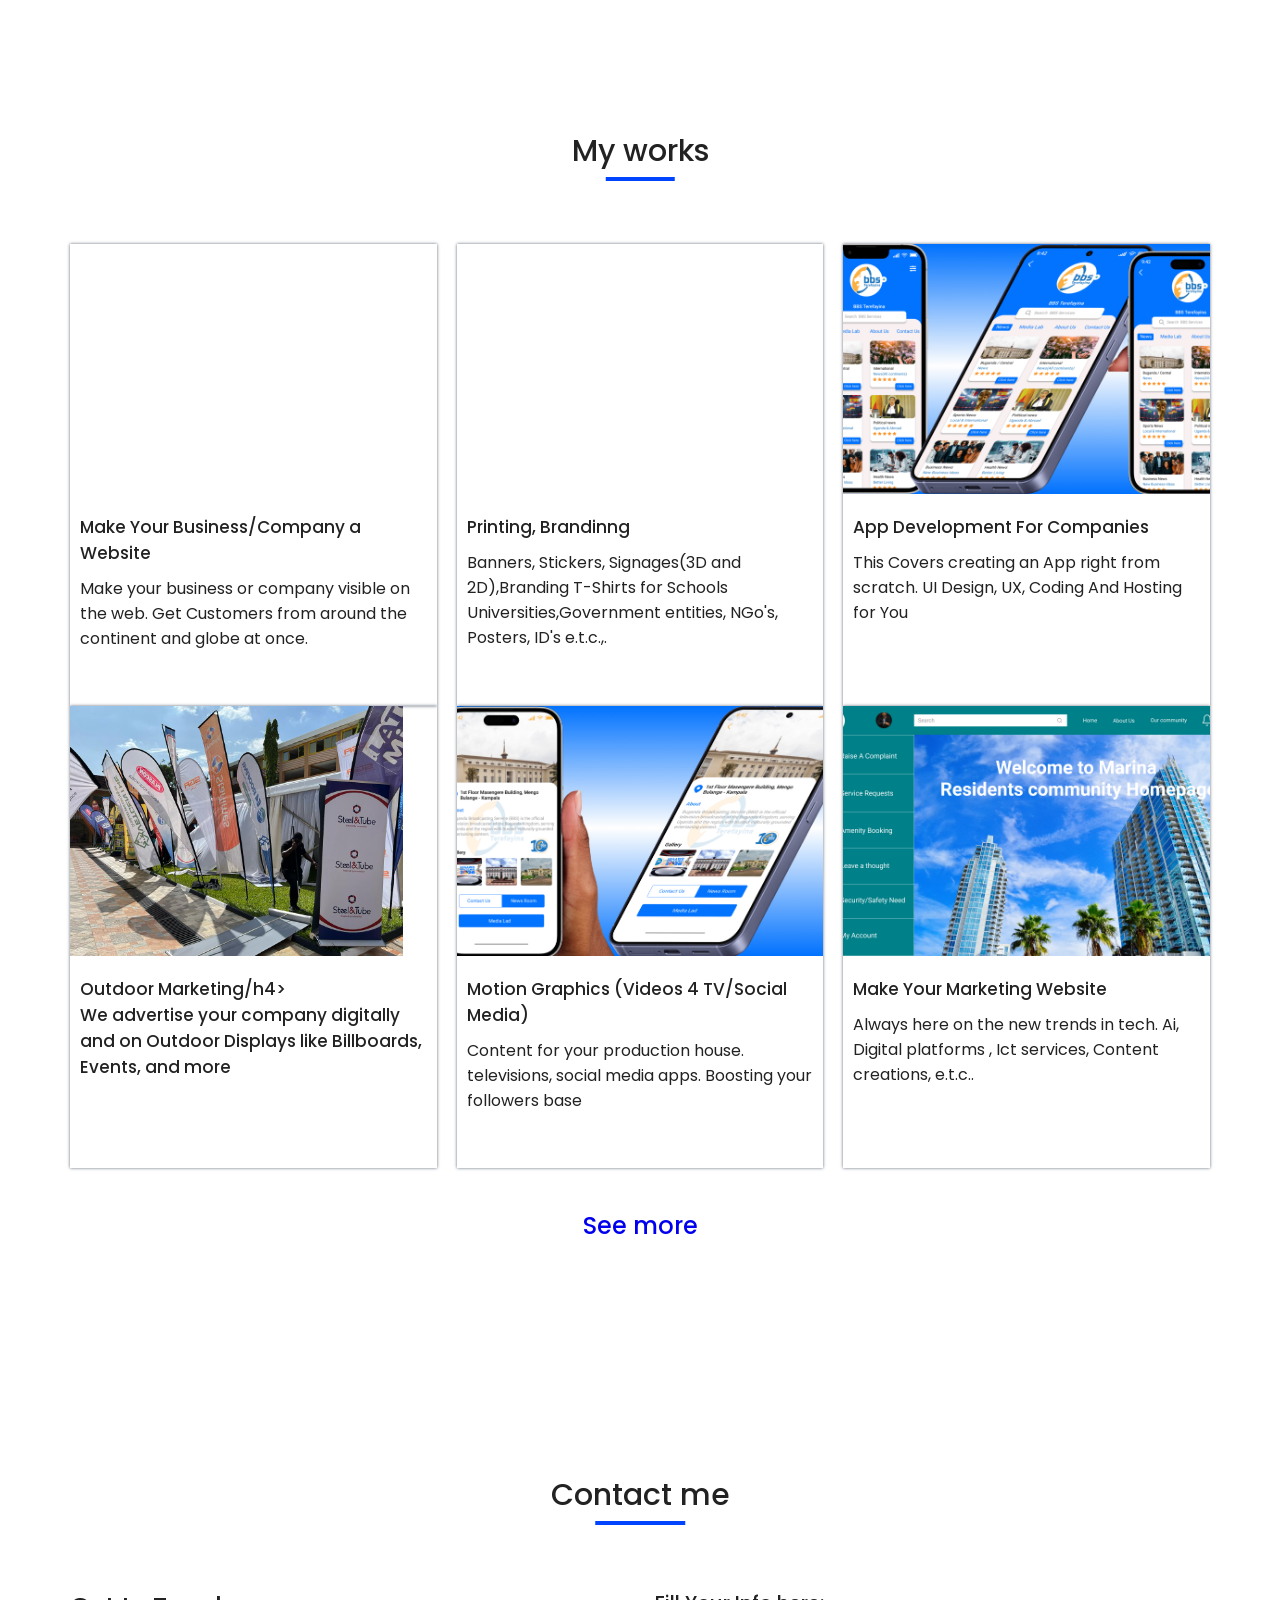
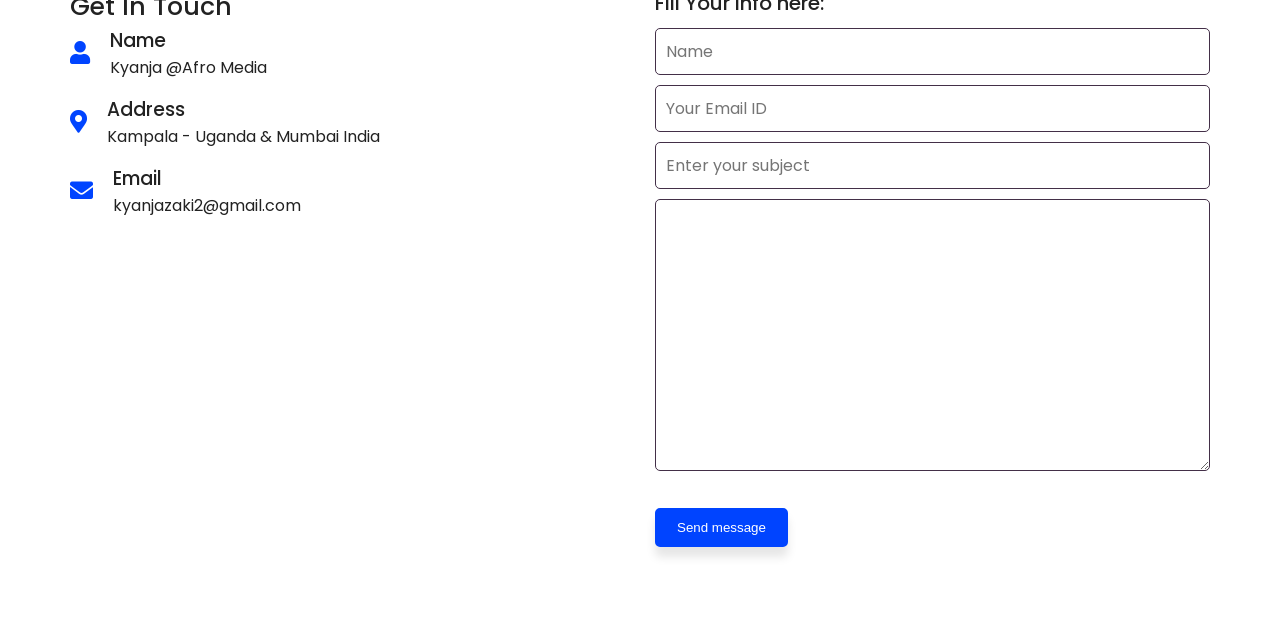
==== commit ed0f3fa8: "Update index.html" ====
--- a/index.html
+++ b/index.html
@@ -136,9 +136,9 @@
     <div class="services-center container">
       <div class="service" data-aos="fade-right" data-aos-duration="1500">
         <span><i class="fas fa-cube"></i></span>
-        <h2>3d modeling</h2>
+        <h2>Printing Press</h2>
         <p>
-          3D modelling and animation together is what i put my emphasis on literally. I am 3D artist majoring in Creating 3D models,giving lighting to them, rigging and the rendering your final animation project. i create all types of models like Buildings plans, human models,hard surfaces ,alien ships extra.
+          We operating a new Printing press. Dealing in printing works for Publications, Outdoor, Indoor, e.t.c.. . Banners, Stickers, Labels for your brand, School t-shirts, Identity cards, etc
         </p>
       </div>
 
